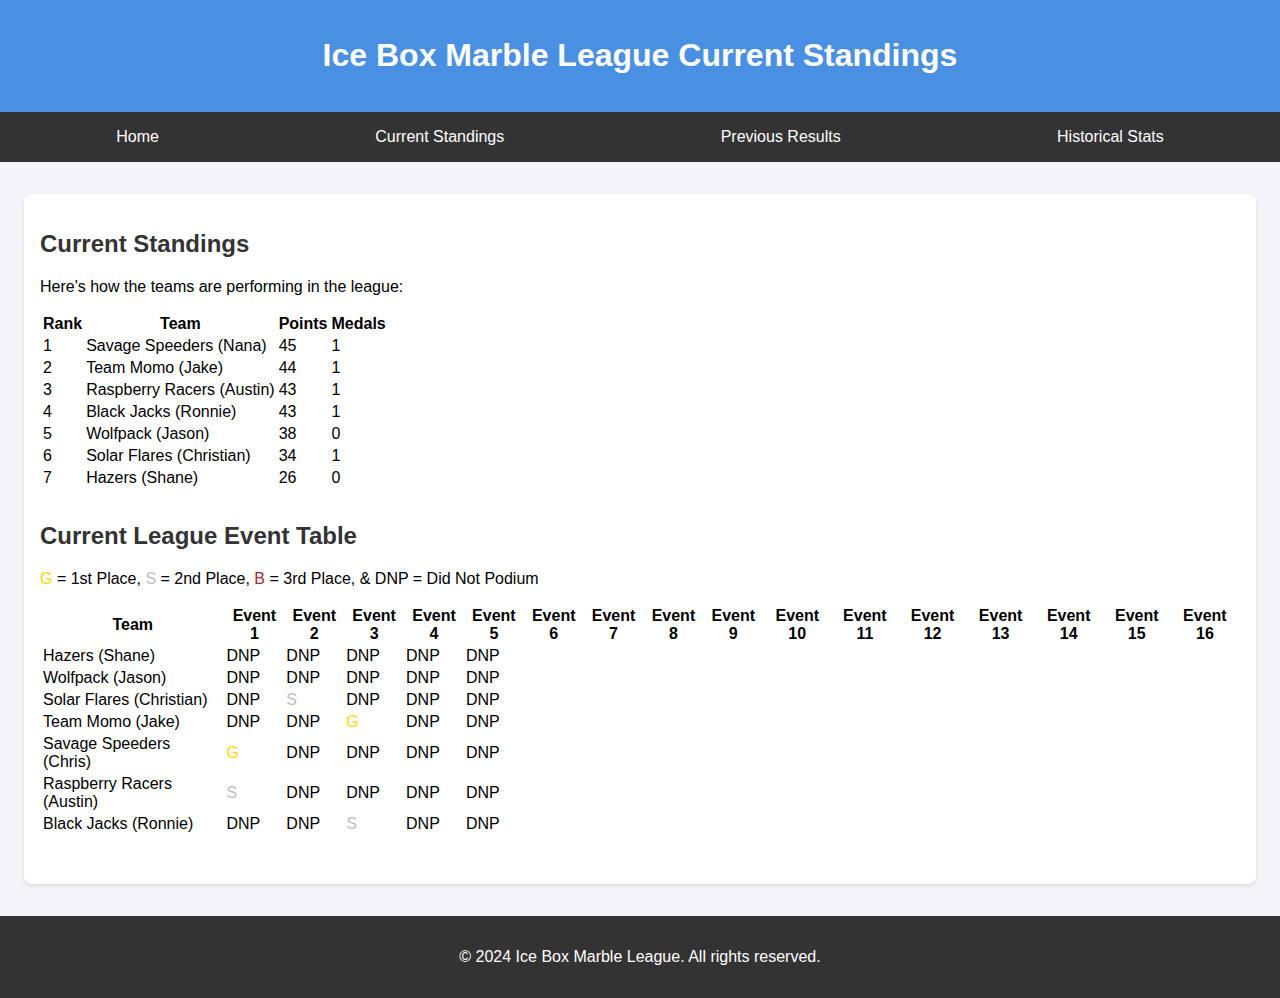
==== current_standings.html @ a3e0a1bb "Update current_standings.html" ====
<!DOCTYPE html>
<html lang="en">
<head>
    <meta charset="UTF-8">
    <meta name="viewport" content="width=device-width, initial-scale=1.0">
    <title>Ice Box Marble League - League Standings</title>
    <link rel="stylesheet" href="styles.css">
    <style>
        .gold-text {
            color: gold;
        }
        .silver-text {
            color: silver;
        }
        .bronze-text {
            color: brown;
        }
    </style>
</head>
<body>
    <header>
        <h1>Ice Box Marble League Current Standings</h1>
    </header>
    <nav>
        <a href="index.html">Home</a>
        <a href="current_standings.html">Current Standings</a>
        <a href="previous_results.html">Previous Results</a>
        <a href="stats.html">Historical Stats</a>
    </nav>
    <div class="content">
        <div class="section">
            <h2>Current Standings</h2>
            <p>Here's how the teams are performing in the league:</p>
            <table id="standingsTable">
                <thead>
                    <tr>
                        <th>Rank</th>
                        <th>Team</th>
                        <th>Points</th>
                        <th>Medals</th>
                    </tr>
                </thead>
                <tbody>
                    <tr>
                        <td>1</td>
                        <td>Hazers (Shane)</td>
                        <td>26</td>
                        <td>0</td>
                    </tr>
                    <tr>
                        <td>2</td>
                        <td>Wolfpack (Jason)</td>
                        <td>38</td>
                        <td>0</td>
                    </tr>
                    <tr>
                        <td>3</td>
                        <td>Solar Flares (Christian)</td>
                        <td>34</td>
                        <td>1</td>
                    </tr>
                    <tr>
                        <td>4</td>
                        <td>Team Momo (Jake)</td>
                        <td>44</td>
                        <td>1</td>
                    </tr>
                    <tr>
                        <td>5</td>
                        <td>Savage Speeders (Nana)</td>
                        <td>45</td>
                        <td>1</td>
                    </tr>
                    <tr>
                        <td>6</td>
                        <td>Raspberry Racers (Austin)</td>
                        <td>43</td>
                        <td>1</td>
                    </tr>
                    <tr>
                        <td>7</td>
                        <td>Black Jacks (Ronnie)</td>
                        <td>43</td>
                        <td>1</td>
                    </tr>
                </tbody>
            </table>
        </div>

        <div class="section">
            <h2>Current League Event Table</h2>
            <p><span class="gold-text">G</span> = 1st Place, <span class="silver-text">S</span> = 2nd Place, <span class="bronze-text">B</span> = 3rd Place, & DNP = Did Not Podium</p>
            <table id="largeTable">
                <thead>
                    <tr>
                        <th>Team</th>
                        <th>Event 1</th>
                        <th>Event 2</th>
                        <th>Event 3</th>
                        <th>Event 4</th>
                        <th>Event 5</th>
                        <th>Event 6</th>
                        <th>Event 7</th>
                        <th>Event 8</th>
                        <th>Event 9</th>
                        <th>Event 10</th>
                        <th>Event 11</th>
                        <th>Event 12</th>
                        <th>Event 13</th>
                        <th>Event 14</th>
                        <th>Event 15</th>
                        <th>Event 16</th>
                    </tr>
                </thead>
                <tbody>
                    <tr>
                        <td>Hazers (Shane)</td><td>DNP</td><td>DNP</td><td>DNP</td><td>DNP</td><td>DNP</td>
                    </tr>
                    <tr>
                        <td>Wolfpack (Jason)</td><td>DNP</td><td>DNP</td><td>DNP</td><td>DNP</td><td>DNP</td>
                    </tr>
                    <tr>
                        <td>Solar Flares (Christian)</td><td>DNP</td><td class="silver-text">S</td><td>DNP</td><td>DNP</td><td>DNP</td>
                    </tr>
                    <tr>
                        <td>Team Momo (Jake)</td><td>DNP</td><td>DNP</td><td class="gold-text">G</td><td>DNP</td><td>DNP</td>
                    </tr>
                    <tr>
                        <td>Savage Speeders (Chris)</td><td class="gold-text">G</td><td>DNP</td><td>DNP</td><td>DNP</td><td>DNP</td>
                    </tr>
                    <tr>
                        <td>Raspberry Racers (Austin)</td><td class="silver-text">S</td><td>DNP</td><td>DNP</td><td>DNP</td><td>DNP</td>
                    </tr>
                    <tr>
                        <td>Black Jacks (Ronnie)</td><td>DNP</td><td>DNP</td><td class="silver-text">S</td><td>DNP</td><td>DNP</td>
                    </tr>
                </tbody>
            </table>
        </div>
    </div>
    <footer>
        <p>&copy; 2024 Ice Box Marble League. All rights reserved.</p>
    </footer>

    <script>
        window.onload = function() {
            sortStandingsByPoints();
            applyMedalText();
        };

        function sortStandingsByPoints() {
            const table = document.getElementById("standingsTable");
            const tbody = table.querySelector("tbody");
            const rows = Array.from(tbody.querySelectorAll("tr"));

            rows.sort((a, b) => {
                const pointsA = parseInt(a.cells[2].textContent.trim(), 10);
                const pointsB = parseInt(b.cells[2].textContent.trim(), 10);
                return pointsB - pointsA;
            });

            rows.forEach((row, index) => {
                row.cells[0].textContent = index + 1;
                tbody.appendChild(row);
            });
        }

        function applyMedalText() {
            const table = document.getElementById("largeTable");
            const cells = table.querySelectorAll('td');

            cells.forEach(cell => {
                if (cell.textContent.trim() === "G") {
                    cell.classList.add('gold-text');
                } else if (cell.textContent.trim() === "S") {
                    cell.classList.add('silver-text');
                } else if (cell.textContent.trim() === "B") {
                    cell.classList.add('bronze-text');
                }
            });
        }
    </script>
</body>
</html>
---- styles.css ----
body {
    font-family: Arial, sans-serif;
    margin: 0;
    padding: 0;
    background-color: #f4f4f9;
}
header {
    background-color: #4a90e2;
    color: white;
    padding: 1rem;
    text-align: center;
}
nav {
    display: flex;
    justify-content: space-around;
    background: #333;
    color: white;
    padding: 0.5rem;
}
nav a {
    color: white;
    text-decoration: none;
    padding: 0.5rem 1rem;
}
nav a:hover {
    background: #555;
}
.content {
    max-width: 1200px;
    margin: 2rem auto;
    padding: 1rem;
    background: white;
    border-radius: 8px;
    box-shadow: 0 2px 4px rgba(0, 0, 0, 0.1);
}
.section {
    margin-bottom: 2rem;
}
h2 {
    color: #333;
}
footer {
    background: #333;
    color: white;
    text-align: center;
    padding: 1rem 0;
}
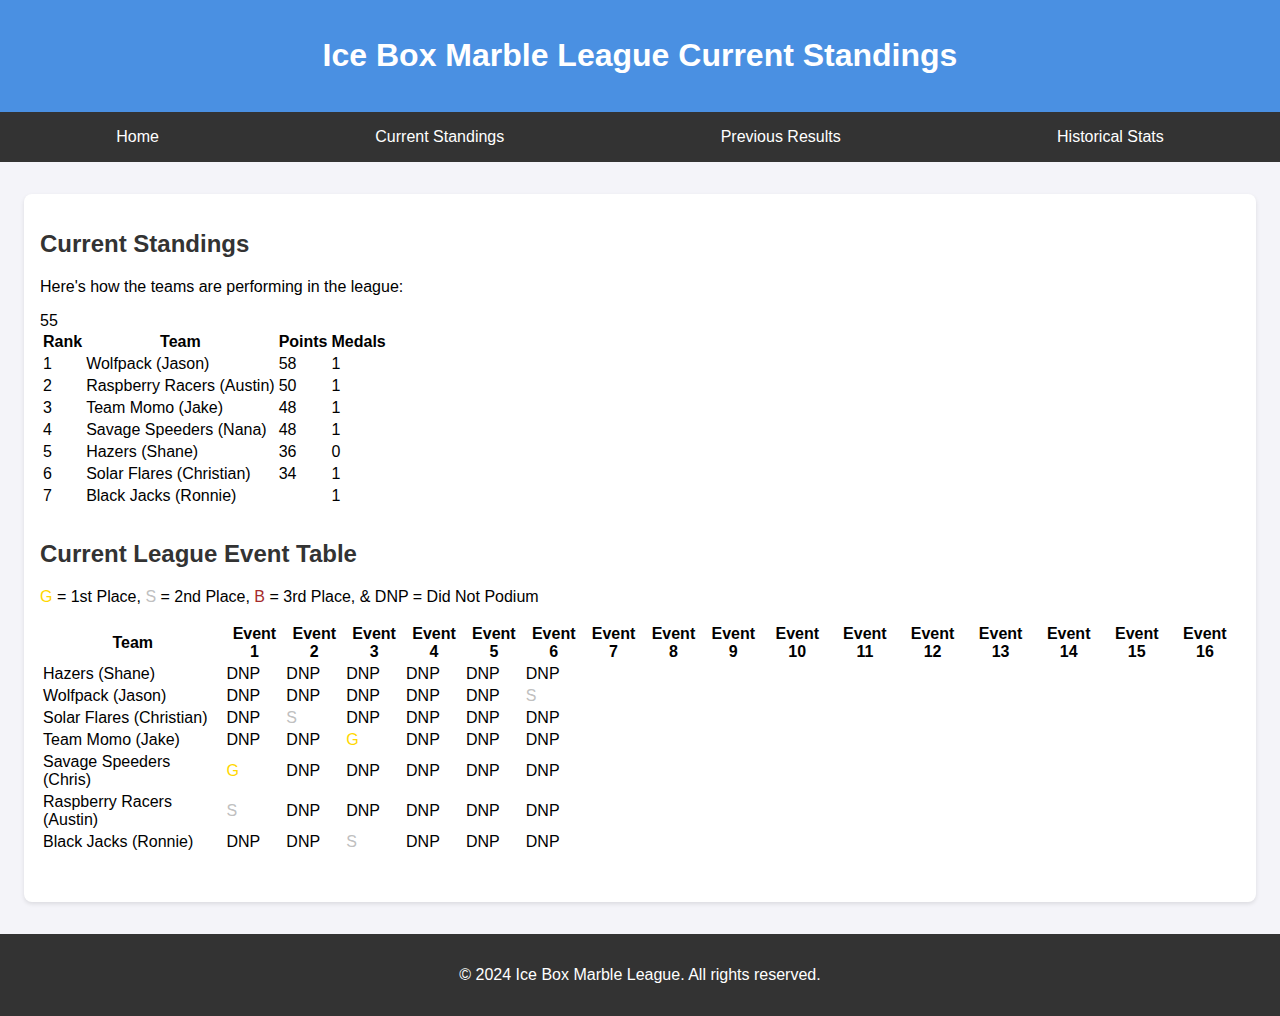
==== commit eb5e8b8c: "Update current_standings.html" ====
--- a/current_standings.html
+++ b/current_standings.html
@@ -44,14 +44,14 @@
                     <tr>
                         <td>1</td>
                         <td>Hazers (Shane)</td>
-                        <td>26</td>
+                        <td>36</td>
                         <td>0</td>
                     </tr>
                     <tr>
                         <td>2</td>
                         <td>Wolfpack (Jason)</td>
-                        <td>38</td>
-                        <td>0</td>
+                        <td>58</td>
+                        <td>1</td>
                     </tr>
                     <tr>
                         <td>3</td>
@@ -62,25 +62,25 @@
                     <tr>
                         <td>4</td>
                         <td>Team Momo (Jake)</td>
-                        <td>44</td>
+                        <td>48</td>
                         <td>1</td>
                     </tr>
                     <tr>
                         <td>5</td>
                         <td>Savage Speeders (Nana)</td>
-                        <td>45</td>
+                        <td>48</td>
                         <td>1</td>
                     </tr>
                     <tr>
                         <td>6</td>
                         <td>Raspberry Racers (Austin)</td>
-                        <td>43</td>
+                        <td>50</td>
                         <td>1</td>
                     </tr>
                     <tr>
                         <td>7</td>
                         <td>Black Jacks (Ronnie)</td>
-                        <td>43</td>
+                        <td></td>55</td>
                         <td>1</td>
                     </tr>
                 </tbody>
@@ -114,25 +114,25 @@
                 </thead>
                 <tbody>
                     <tr>
-                        <td>Hazers (Shane)</td><td>DNP</td><td>DNP</td><td>DNP</td><td>DNP</td><td>DNP</td>
+                        <td>Hazers (Shane)</td><td>DNP</td><td>DNP</td><td>DNP</td><td>DNP</td><td>DNP</td><td>DNP</td>
                     </tr>
                     <tr>
-                        <td>Wolfpack (Jason)</td><td>DNP</td><td>DNP</td><td>DNP</td><td>DNP</td><td>DNP</td>
+                        <td>Wolfpack (Jason)</td><td>DNP</td><td>DNP</td><td>DNP</td><td>DNP</td><td>DNP</td><td class="silver-text">S</td>
                     </tr>
                     <tr>
-                        <td>Solar Flares (Christian)</td><td>DNP</td><td class="silver-text">S</td><td>DNP</td><td>DNP</td><td>DNP</td>
+                        <td>Solar Flares (Christian)</td><td>DNP</td><td class="silver-text">S</td><td>DNP</td><td>DNP</td><td>DNP</td><td>DNP</td>
                     </tr>
                     <tr>
-                        <td>Team Momo (Jake)</td><td>DNP</td><td>DNP</td><td class="gold-text">G</td><td>DNP</td><td>DNP</td>
+                        <td>Team Momo (Jake)</td><td>DNP</td><td>DNP</td><td class="gold-text">G</td><td>DNP</td><td>DNP</td><td>DNP</td>
                     </tr>
                     <tr>
-                        <td>Savage Speeders (Chris)</td><td class="gold-text">G</td><td>DNP</td><td>DNP</td><td>DNP</td><td>DNP</td>
+                        <td>Savage Speeders (Chris)</td><td class="gold-text">G</td><td>DNP</td><td>DNP</td><td>DNP</td><td>DNP</td><td>DNP</td>
                     </tr>
                     <tr>
-                        <td>Raspberry Racers (Austin)</td><td class="silver-text">S</td><td>DNP</td><td>DNP</td><td>DNP</td><td>DNP</td>
+                        <td>Raspberry Racers (Austin)</td><td class="silver-text">S</td><td>DNP</td><td>DNP</td><td>DNP</td><td>DNP</td><td>DNP</td>
                     </tr>
                     <tr>
-                        <td>Black Jacks (Ronnie)</td><td>DNP</td><td>DNP</td><td class="silver-text">S</td><td>DNP</td><td>DNP</td>
+                        <td>Black Jacks (Ronnie)</td><td>DNP</td><td>DNP</td><td class="silver-text">S</td><td>DNP</td><td>DNP</td><td>DNP</td>
                     </tr>
                 </tbody>
             </table>
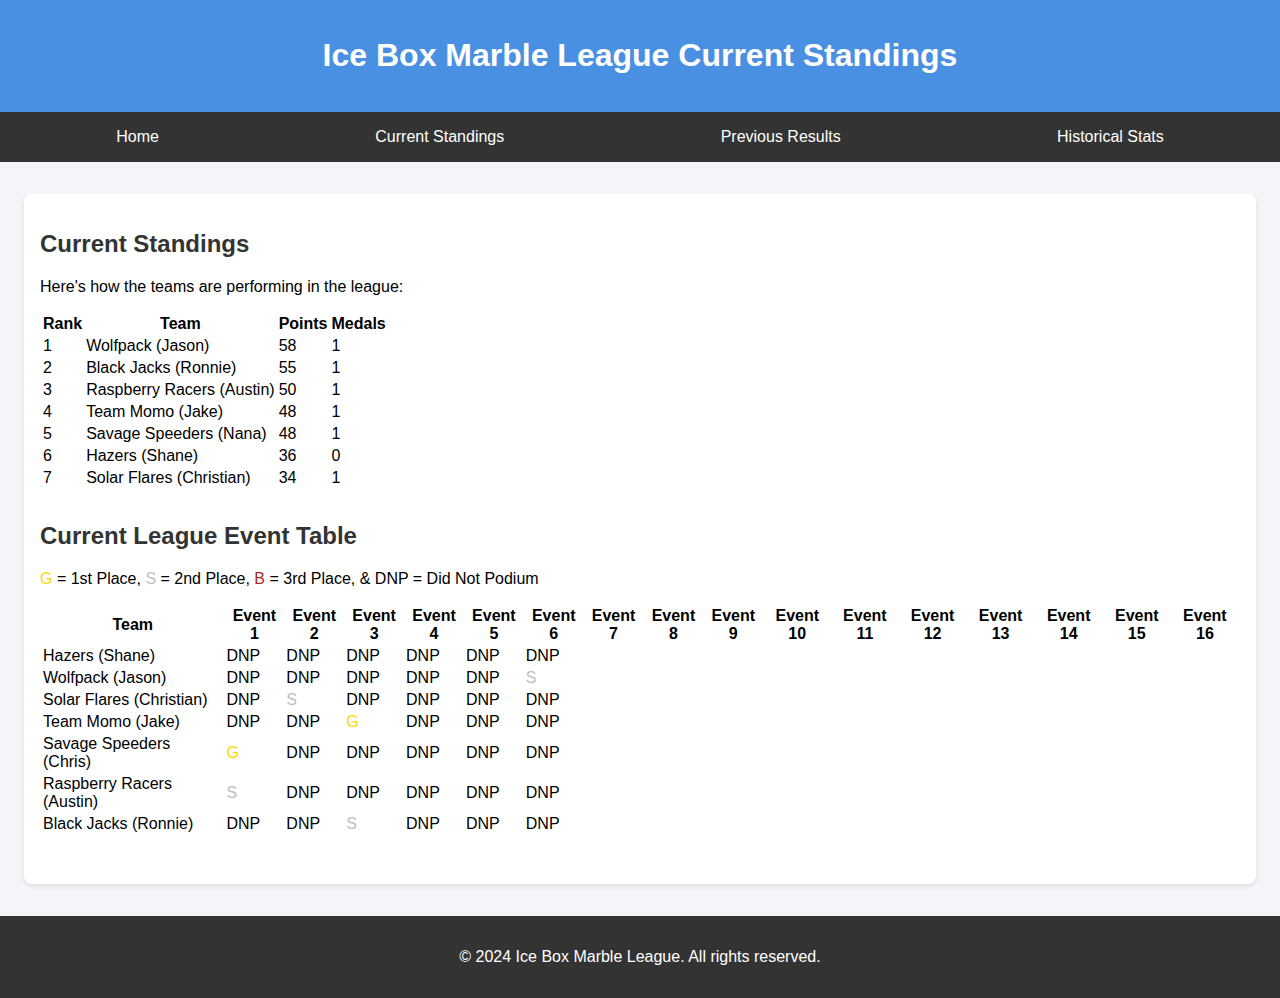
==== commit a04a015d: "Update current_standings.html" ====
--- a/current_standings.html
+++ b/current_standings.html
@@ -80,7 +80,7 @@
                     <tr>
                         <td>7</td>
                         <td>Black Jacks (Ronnie)</td>
-                        <td></td>55</td>
+                        <td>55</td>
                         <td>1</td>
                     </tr>
                 </tbody>
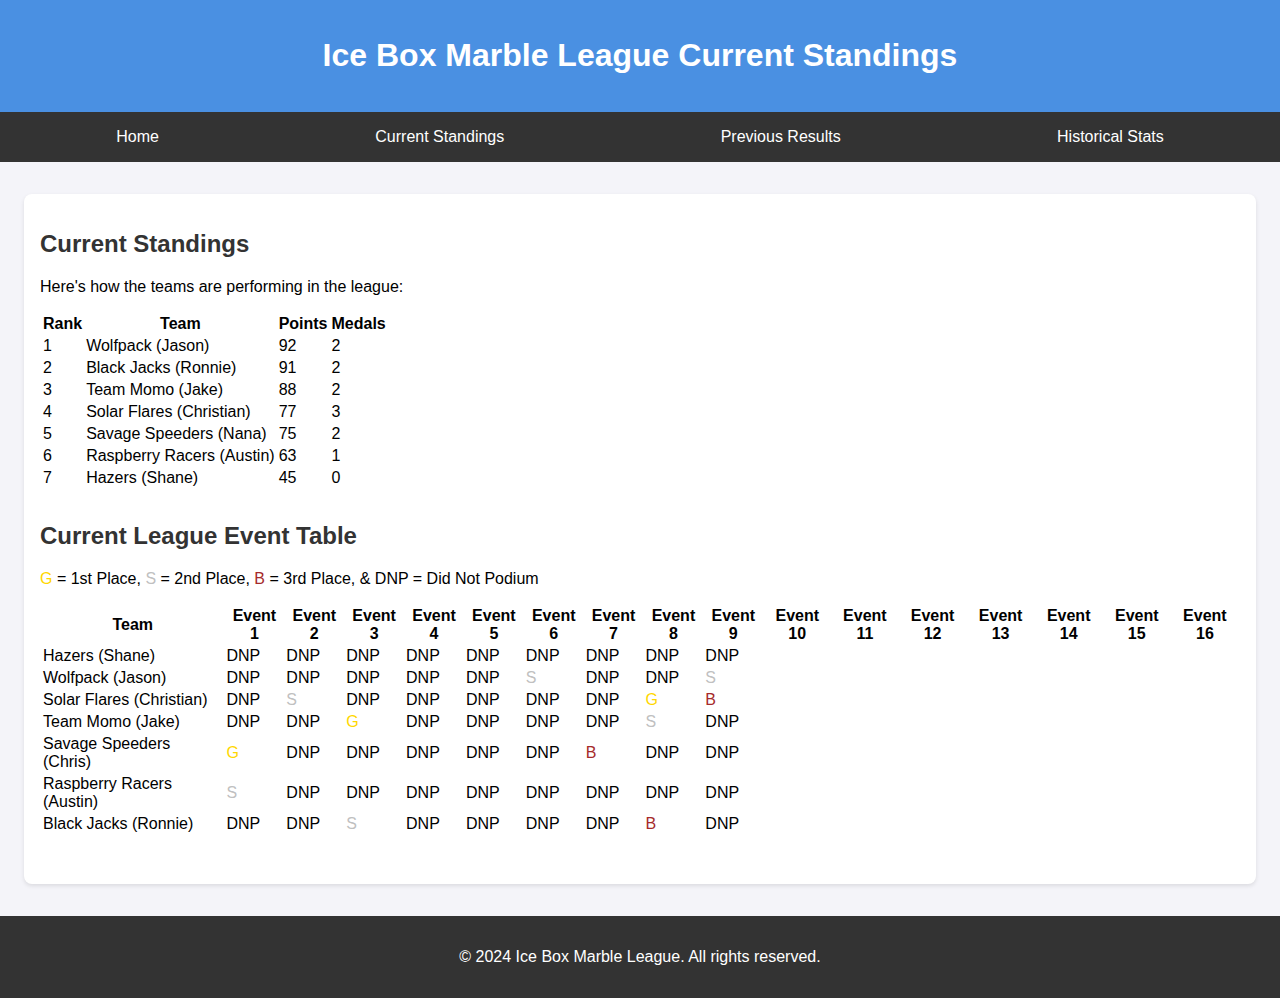
==== commit 3a2488f3: "Update current_standings.html" ====
--- a/current_standings.html
+++ b/current_standings.html
@@ -44,44 +44,44 @@
                     <tr>
                         <td>1</td>
                         <td>Hazers (Shane)</td>
-                        <td>36</td>
+                        <td>45</td>
                         <td>0</td>
                     </tr>
                     <tr>
                         <td>2</td>
                         <td>Wolfpack (Jason)</td>
-                        <td>58</td>
-                        <td>1</td>
+                        <td>92</td>
+                        <td>2</td>
                     </tr>
                     <tr>
                         <td>3</td>
                         <td>Solar Flares (Christian)</td>
-                        <td>34</td>
-                        <td>1</td>
+                        <td>77</td>
+                        <td>3</td>
                     </tr>
                     <tr>
                         <td>4</td>
                         <td>Team Momo (Jake)</td>
-                        <td>48</td>
-                        <td>1</td>
+                        <td>88</td>
+                        <td>2</td>
                     </tr>
                     <tr>
                         <td>5</td>
                         <td>Savage Speeders (Nana)</td>
-                        <td>48</td>
-                        <td>1</td>
+                        <td>75</td>
+                        <td>2</td>
                     </tr>
                     <tr>
                         <td>6</td>
                         <td>Raspberry Racers (Austin)</td>
-                        <td>50</td>
+                        <td>63</td>
                         <td>1</td>
                     </tr>
                     <tr>
                         <td>7</td>
                         <td>Black Jacks (Ronnie)</td>
-                        <td>55</td>
-                        <td>1</td>
+                        <td>91</td>
+                        <td>2</td>
                     </tr>
                 </tbody>
             </table>
@@ -114,25 +114,25 @@
                 </thead>
                 <tbody>
                     <tr>
-                        <td>Hazers (Shane)</td><td>DNP</td><td>DNP</td><td>DNP</td><td>DNP</td><td>DNP</td><td>DNP</td>
+                        <td>Hazers (Shane)</td><td>DNP</td><td>DNP</td><td>DNP</td><td>DNP</td><td>DNP</td><td>DNP</td><td>DNP</td><td>DNP</td><td>DNP</td>
                     </tr>
                     <tr>
-                        <td>Wolfpack (Jason)</td><td>DNP</td><td>DNP</td><td>DNP</td><td>DNP</td><td>DNP</td><td class="silver-text">S</td>
+                        <td>Wolfpack (Jason)</td><td>DNP</td><td>DNP</td><td>DNP</td><td>DNP</td><td>DNP</td><td class="silver-text">S</td><td>DNP</td><td>DNP</td><td class="silver-text">S</td>
                     </tr>
                     <tr>
-                        <td>Solar Flares (Christian)</td><td>DNP</td><td class="silver-text">S</td><td>DNP</td><td>DNP</td><td>DNP</td><td>DNP</td>
+                        <td>Solar Flares (Christian)</td><td>DNP</td><td class="silver-text">S</td><td>DNP</td><td>DNP</td><td>DNP</td><td>DNP</td><td>DNP</td><td class="gold-text">G</td><td class="bronze-text">B</td>
                     </tr>
                     <tr>
-                        <td>Team Momo (Jake)</td><td>DNP</td><td>DNP</td><td class="gold-text">G</td><td>DNP</td><td>DNP</td><td>DNP</td>
+                        <td>Team Momo (Jake)</td><td>DNP</td><td>DNP</td><td class="gold-text">G</td><td>DNP</td><td>DNP</td><td>DNP</td><td>DNP</td><td class="silver-text">S</td><td>DNP</td>
                     </tr>
                     <tr>
-                        <td>Savage Speeders (Chris)</td><td class="gold-text">G</td><td>DNP</td><td>DNP</td><td>DNP</td><td>DNP</td><td>DNP</td>
+                        <td>Savage Speeders (Chris)</td><td class="gold-text">G</td><td>DNP</td><td>DNP</td><td>DNP</td><td>DNP</td><td>DNP</td><td class="bronze-text">B</td><td>DNP</td><td>DNP</td>
                     </tr>
                     <tr>
-                        <td>Raspberry Racers (Austin)</td><td class="silver-text">S</td><td>DNP</td><td>DNP</td><td>DNP</td><td>DNP</td><td>DNP</td>
+                        <td>Raspberry Racers (Austin)</td><td class="silver-text">S</td><td>DNP</td><td>DNP</td><td>DNP</td><td>DNP</td><td>DNP</td><td>DNP</td><td>DNP</td><td>DNP</td>
                     </tr>
                     <tr>
-                        <td>Black Jacks (Ronnie)</td><td>DNP</td><td>DNP</td><td class="silver-text">S</td><td>DNP</td><td>DNP</td><td>DNP</td>
+                        <td>Black Jacks (Ronnie)</td><td>DNP</td><td>DNP</td><td class="silver-text">S</td><td>DNP</td><td>DNP</td><td>DNP</td><td>DNP</td><td class="bronze-text">B</td><td>DNP</td>
                     </tr>
                 </tbody>
             </table>
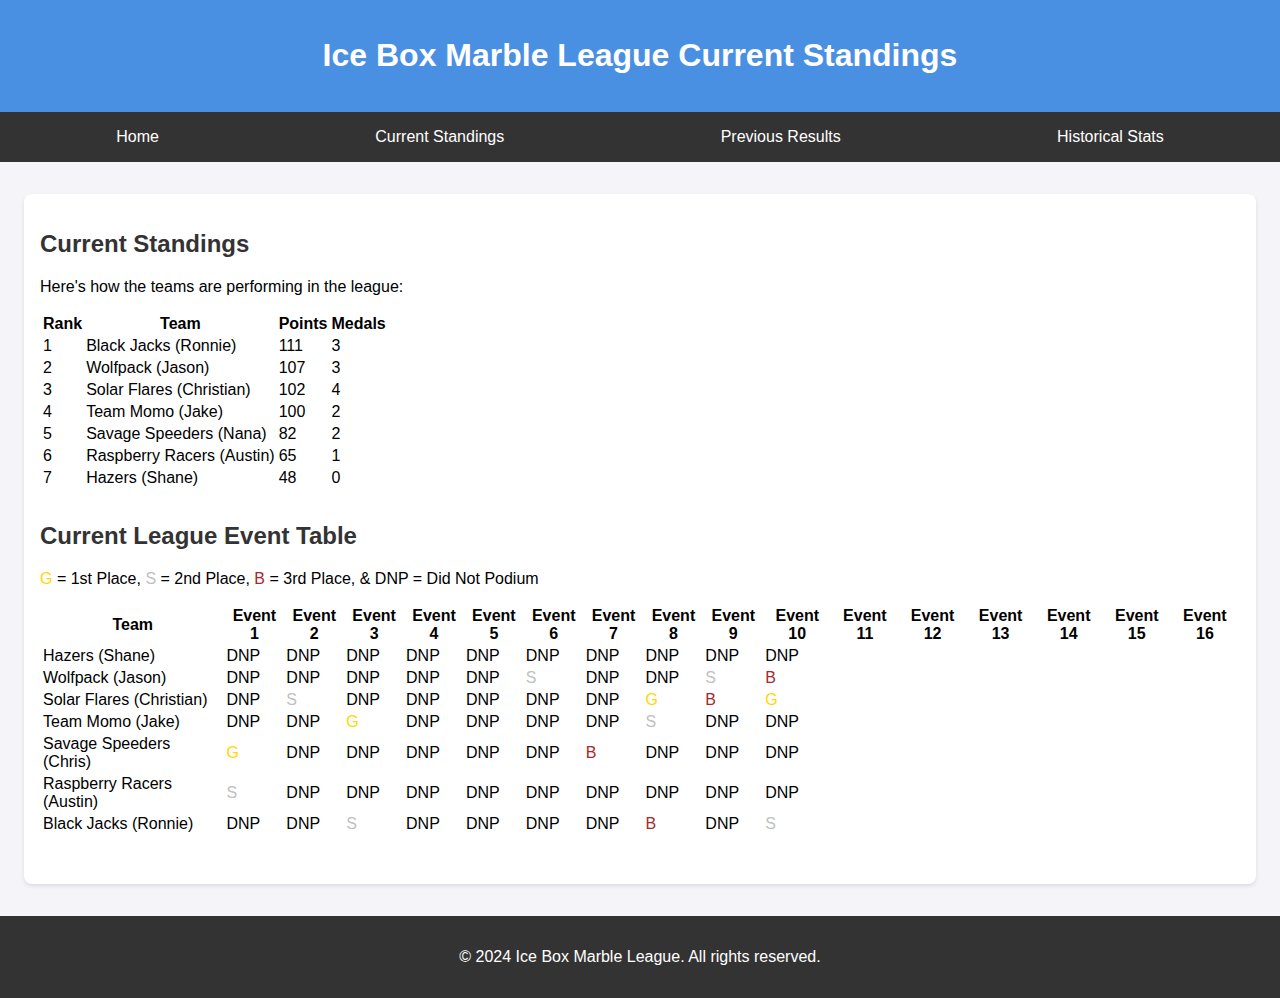
==== commit a281653e: "Update current_standings.html" ====
--- a/current_standings.html
+++ b/current_standings.html
@@ -44,44 +44,44 @@
                     <tr>
                         <td>1</td>
                         <td>Hazers (Shane)</td>
-                        <td>45</td>
+                        <td>48</td>
                         <td>0</td>
                     </tr>
                     <tr>
                         <td>2</td>
                         <td>Wolfpack (Jason)</td>
-                        <td>92</td>
-                        <td>2</td>
+                        <td>107</td>
+                        <td>3</td>
                     </tr>
                     <tr>
                         <td>3</td>
                         <td>Solar Flares (Christian)</td>
-                        <td>77</td>
-                        <td>3</td>
+                        <td>102</td>
+                        <td>4</td>
                     </tr>
                     <tr>
                         <td>4</td>
                         <td>Team Momo (Jake)</td>
-                        <td>88</td>
+                        <td>100</td>
                         <td>2</td>
                     </tr>
                     <tr>
                         <td>5</td>
                         <td>Savage Speeders (Nana)</td>
-                        <td>75</td>
+                        <td>82</td>
                         <td>2</td>
                     </tr>
                     <tr>
                         <td>6</td>
                         <td>Raspberry Racers (Austin)</td>
-                        <td>63</td>
+                        <td>65</td>
                         <td>1</td>
                     </tr>
                     <tr>
                         <td>7</td>
                         <td>Black Jacks (Ronnie)</td>
-                        <td>91</td>
-                        <td>2</td>
+                        <td>111</td>
+                        <td>3</td>
                     </tr>
                 </tbody>
             </table>
@@ -114,25 +114,25 @@
                 </thead>
                 <tbody>
                     <tr>
-                        <td>Hazers (Shane)</td><td>DNP</td><td>DNP</td><td>DNP</td><td>DNP</td><td>DNP</td><td>DNP</td><td>DNP</td><td>DNP</td><td>DNP</td>
+                        <td>Hazers (Shane)</td><td>DNP</td><td>DNP</td><td>DNP</td><td>DNP</td><td>DNP</td><td>DNP</td><td>DNP</td><td>DNP</td><td>DNP</td><td>DNP</td>
                     </tr>
                     <tr>
-                        <td>Wolfpack (Jason)</td><td>DNP</td><td>DNP</td><td>DNP</td><td>DNP</td><td>DNP</td><td class="silver-text">S</td><td>DNP</td><td>DNP</td><td class="silver-text">S</td>
+                        <td>Wolfpack (Jason)</td><td>DNP</td><td>DNP</td><td>DNP</td><td>DNP</td><td>DNP</td><td class="silver-text">S</td><td>DNP</td><td>DNP</td><td class="silver-text">S</td><td class="bronze-text">B</td>
                     </tr>
                     <tr>
-                        <td>Solar Flares (Christian)</td><td>DNP</td><td class="silver-text">S</td><td>DNP</td><td>DNP</td><td>DNP</td><td>DNP</td><td>DNP</td><td class="gold-text">G</td><td class="bronze-text">B</td>
+                        <td>Solar Flares (Christian)</td><td>DNP</td><td class="silver-text">S</td><td>DNP</td><td>DNP</td><td>DNP</td><td>DNP</td><td>DNP</td><td class="gold-text">G</td><td class="bronze-text">B</td><td class="gold-text">G</td>
                     </tr>
                     <tr>
-                        <td>Team Momo (Jake)</td><td>DNP</td><td>DNP</td><td class="gold-text">G</td><td>DNP</td><td>DNP</td><td>DNP</td><td>DNP</td><td class="silver-text">S</td><td>DNP</td>
+                        <td>Team Momo (Jake)</td><td>DNP</td><td>DNP</td><td class="gold-text">G</td><td>DNP</td><td>DNP</td><td>DNP</td><td>DNP</td><td class="silver-text">S</td><td>DNP</td><td>DNP</td>
                     </tr>
                     <tr>
-                        <td>Savage Speeders (Chris)</td><td class="gold-text">G</td><td>DNP</td><td>DNP</td><td>DNP</td><td>DNP</td><td>DNP</td><td class="bronze-text">B</td><td>DNP</td><td>DNP</td>
+                        <td>Savage Speeders (Chris)</td><td class="gold-text">G</td><td>DNP</td><td>DNP</td><td>DNP</td><td>DNP</td><td>DNP</td><td class="bronze-text">B</td><td>DNP</td><td>DNP</td><td>DNP</td>
                     </tr>
                     <tr>
-                        <td>Raspberry Racers (Austin)</td><td class="silver-text">S</td><td>DNP</td><td>DNP</td><td>DNP</td><td>DNP</td><td>DNP</td><td>DNP</td><td>DNP</td><td>DNP</td>
+                        <td>Raspberry Racers (Austin)</td><td class="silver-text">S</td><td>DNP</td><td>DNP</td><td>DNP</td><td>DNP</td><td>DNP</td><td>DNP</td><td>DNP</td><td>DNP</td><td>DNP</td>
                     </tr>
                     <tr>
-                        <td>Black Jacks (Ronnie)</td><td>DNP</td><td>DNP</td><td class="silver-text">S</td><td>DNP</td><td>DNP</td><td>DNP</td><td>DNP</td><td class="bronze-text">B</td><td>DNP</td>
+                        <td>Black Jacks (Ronnie)</td><td>DNP</td><td>DNP</td><td class="silver-text">S</td><td>DNP</td><td>DNP</td><td>DNP</td><td>DNP</td><td class="bronze-text">B</td><td>DNP</td><td class="silver-text">S</td>
                     </tr>
                 </tbody>
             </table>
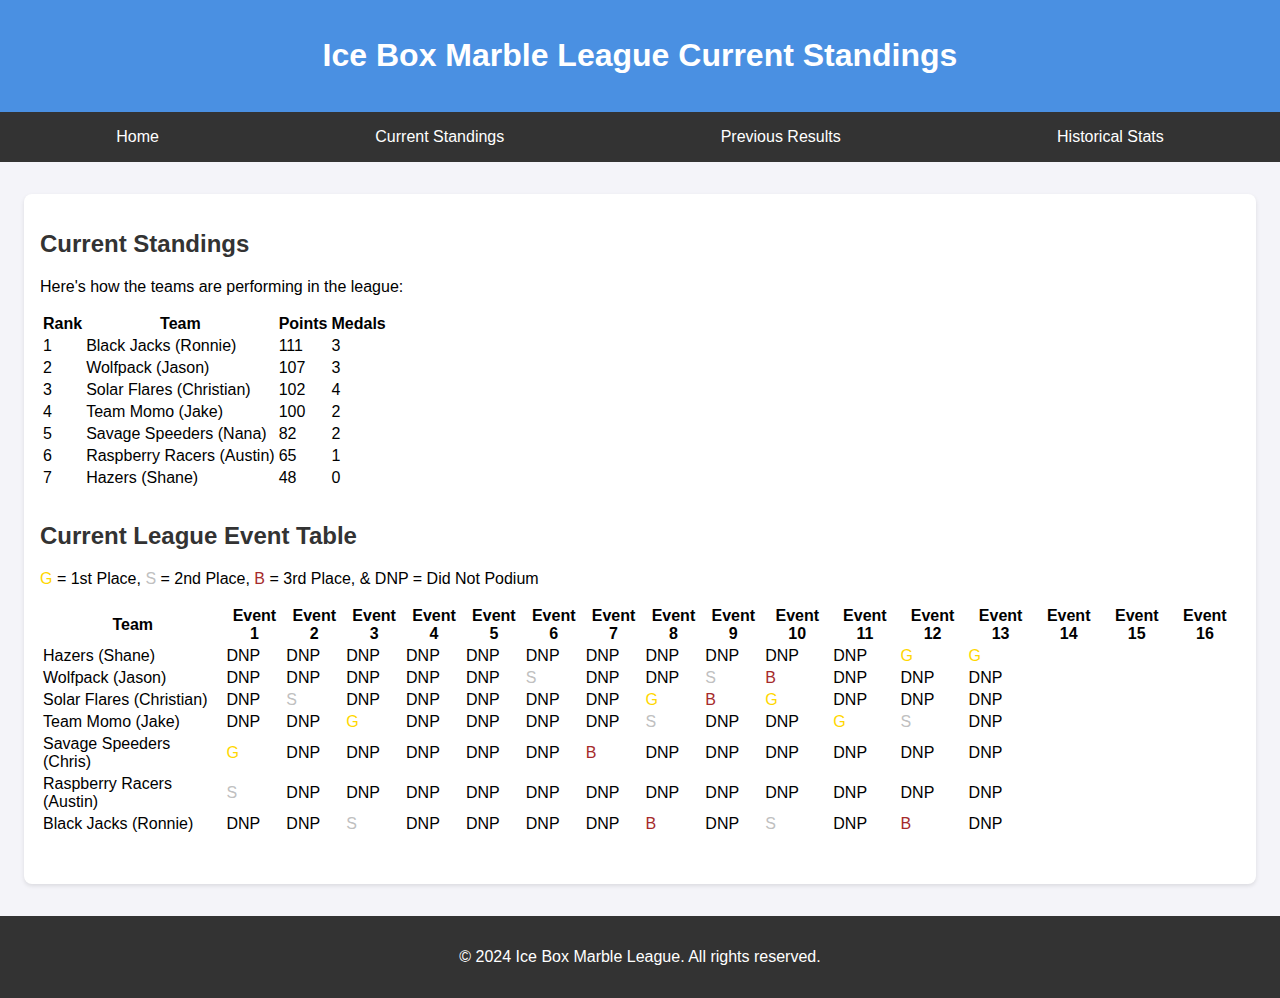
==== commit 8d4f3b17: "Update current_standings.html" ====
--- a/current_standings.html
+++ b/current_standings.html
@@ -114,25 +114,25 @@
                 </thead>
                 <tbody>
                     <tr>
-                        <td>Hazers (Shane)</td><td>DNP</td><td>DNP</td><td>DNP</td><td>DNP</td><td>DNP</td><td>DNP</td><td>DNP</td><td>DNP</td><td>DNP</td><td>DNP</td>
+                        <td>Hazers (Shane)</td><td>DNP</td><td>DNP</td><td>DNP</td><td>DNP</td><td>DNP</td><td>DNP</td><td>DNP</td><td>DNP</td><td>DNP</td><td>DNP</td><td>DNP</td><td class="gold-text">G</td><td class="gold-text">G</td>
                     </tr>
                     <tr>
-                        <td>Wolfpack (Jason)</td><td>DNP</td><td>DNP</td><td>DNP</td><td>DNP</td><td>DNP</td><td class="silver-text">S</td><td>DNP</td><td>DNP</td><td class="silver-text">S</td><td class="bronze-text">B</td>
+                        <td>Wolfpack (Jason)</td><td>DNP</td><td>DNP</td><td>DNP</td><td>DNP</td><td>DNP</td><td class="silver-text">S</td><td>DNP</td><td>DNP</td><td class="silver-text">S</td><td class="bronze-text">B</td><td>DNP</td><td>DNP</td><td>DNP</td>
                     </tr>
                     <tr>
-                        <td>Solar Flares (Christian)</td><td>DNP</td><td class="silver-text">S</td><td>DNP</td><td>DNP</td><td>DNP</td><td>DNP</td><td>DNP</td><td class="gold-text">G</td><td class="bronze-text">B</td><td class="gold-text">G</td>
+                        <td>Solar Flares (Christian)</td><td>DNP</td><td class="silver-text">S</td><td>DNP</td><td>DNP</td><td>DNP</td><td>DNP</td><td>DNP</td><td class="gold-text">G</td><td class="bronze-text">B</td><td class="gold-text">G</td><td>DNP</td><td>DNP</td><td>DNP</td>
                     </tr>
                     <tr>
-                        <td>Team Momo (Jake)</td><td>DNP</td><td>DNP</td><td class="gold-text">G</td><td>DNP</td><td>DNP</td><td>DNP</td><td>DNP</td><td class="silver-text">S</td><td>DNP</td><td>DNP</td>
+                        <td>Team Momo (Jake)</td><td>DNP</td><td>DNP</td><td class="gold-text">G</td><td>DNP</td><td>DNP</td><td>DNP</td><td>DNP</td><td class="silver-text">S</td><td>DNP</td><td>DNP</td><td class="gold-text">G</td><td class="silver-text">S</td><td>DNP</td>
                     </tr>
                     <tr>
-                        <td>Savage Speeders (Chris)</td><td class="gold-text">G</td><td>DNP</td><td>DNP</td><td>DNP</td><td>DNP</td><td>DNP</td><td class="bronze-text">B</td><td>DNP</td><td>DNP</td><td>DNP</td>
+                        <td>Savage Speeders (Chris)</td><td class="gold-text">G</td><td>DNP</td><td>DNP</td><td>DNP</td><td>DNP</td><td>DNP</td><td class="bronze-text">B</td><td>DNP</td><td>DNP</td><td>DNP</td><td>DNP</td><td>DNP</td><td>DNP</td>
                     </tr>
                     <tr>
-                        <td>Raspberry Racers (Austin)</td><td class="silver-text">S</td><td>DNP</td><td>DNP</td><td>DNP</td><td>DNP</td><td>DNP</td><td>DNP</td><td>DNP</td><td>DNP</td><td>DNP</td>
+                        <td>Raspberry Racers (Austin)</td><td class="silver-text">S</td><td>DNP</td><td>DNP</td><td>DNP</td><td>DNP</td><td>DNP</td><td>DNP</td><td>DNP</td><td>DNP</td><td>DNP</td><td>DNP</td><td>DNP</td><td>DNP</td>
                     </tr>
                     <tr>
-                        <td>Black Jacks (Ronnie)</td><td>DNP</td><td>DNP</td><td class="silver-text">S</td><td>DNP</td><td>DNP</td><td>DNP</td><td>DNP</td><td class="bronze-text">B</td><td>DNP</td><td class="silver-text">S</td>
+                        <td>Black Jacks (Ronnie)</td><td>DNP</td><td>DNP</td><td class="silver-text">S</td><td>DNP</td><td>DNP</td><td>DNP</td><td>DNP</td><td class="bronze-text">B</td><td>DNP</td><td class="silver-text">S</td><td>DNP</td><td class="bronze-text">B</td><td>DNP</td>
                     </tr>
                 </tbody>
             </table>
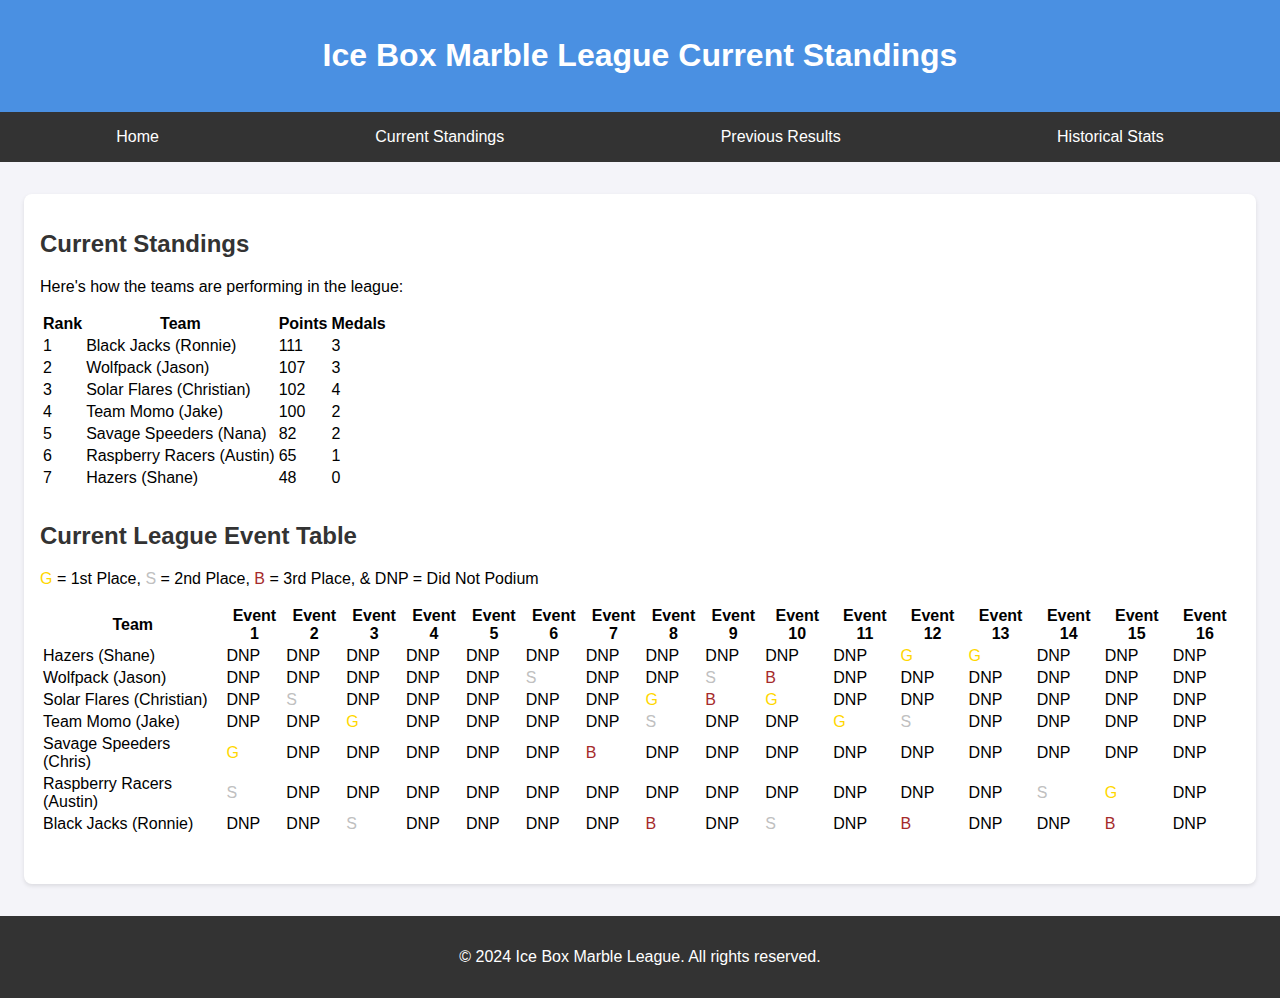
==== commit eefb7289: "Update current_standings.html" ====
--- a/current_standings.html
+++ b/current_standings.html
@@ -114,25 +114,25 @@
                 </thead>
                 <tbody>
                     <tr>
-                        <td>Hazers (Shane)</td><td>DNP</td><td>DNP</td><td>DNP</td><td>DNP</td><td>DNP</td><td>DNP</td><td>DNP</td><td>DNP</td><td>DNP</td><td>DNP</td><td>DNP</td><td class="gold-text">G</td><td class="gold-text">G</td>
+                        <td>Hazers (Shane)</td><td>DNP</td><td>DNP</td><td>DNP</td><td>DNP</td><td>DNP</td><td>DNP</td><td>DNP</td><td>DNP</td><td>DNP</td><td>DNP</td><td>DNP</td><td class="gold-text">G</td><td class="gold-text">G</td><td>DNP</td><td>DNP</td><td>DNP</td>
                     </tr>
                     <tr>
-                        <td>Wolfpack (Jason)</td><td>DNP</td><td>DNP</td><td>DNP</td><td>DNP</td><td>DNP</td><td class="silver-text">S</td><td>DNP</td><td>DNP</td><td class="silver-text">S</td><td class="bronze-text">B</td><td>DNP</td><td>DNP</td><td>DNP</td>
+                        <td>Wolfpack (Jason)</td><td>DNP</td><td>DNP</td><td>DNP</td><td>DNP</td><td>DNP</td><td class="silver-text">S</td><td>DNP</td><td>DNP</td><td class="silver-text">S</td><td class="bronze-text">B</td><td>DNP</td><td>DNP</td><td>DNP</td><td>DNP</td><td>DNP</td><td>DNP</td>
                     </tr>
                     <tr>
-                        <td>Solar Flares (Christian)</td><td>DNP</td><td class="silver-text">S</td><td>DNP</td><td>DNP</td><td>DNP</td><td>DNP</td><td>DNP</td><td class="gold-text">G</td><td class="bronze-text">B</td><td class="gold-text">G</td><td>DNP</td><td>DNP</td><td>DNP</td>
+                        <td>Solar Flares (Christian)</td><td>DNP</td><td class="silver-text">S</td><td>DNP</td><td>DNP</td><td>DNP</td><td>DNP</td><td>DNP</td><td class="gold-text">G</td><td class="bronze-text">B</td><td class="gold-text">G</td><td>DNP</td><td>DNP</td><td>DNP</td><td>DNP</td><td>DNP</td><td>DNP</td>
                     </tr>
                     <tr>
-                        <td>Team Momo (Jake)</td><td>DNP</td><td>DNP</td><td class="gold-text">G</td><td>DNP</td><td>DNP</td><td>DNP</td><td>DNP</td><td class="silver-text">S</td><td>DNP</td><td>DNP</td><td class="gold-text">G</td><td class="silver-text">S</td><td>DNP</td>
+                        <td>Team Momo (Jake)</td><td>DNP</td><td>DNP</td><td class="gold-text">G</td><td>DNP</td><td>DNP</td><td>DNP</td><td>DNP</td><td class="silver-text">S</td><td>DNP</td><td>DNP</td><td class="gold-text">G</td><td class="silver-text">S</td><td>DNP</td><td>DNP</td><td>DNP</td><td>DNP</td>
                     </tr>
                     <tr>
-                        <td>Savage Speeders (Chris)</td><td class="gold-text">G</td><td>DNP</td><td>DNP</td><td>DNP</td><td>DNP</td><td>DNP</td><td class="bronze-text">B</td><td>DNP</td><td>DNP</td><td>DNP</td><td>DNP</td><td>DNP</td><td>DNP</td>
+                        <td>Savage Speeders (Chris)</td><td class="gold-text">G</td><td>DNP</td><td>DNP</td><td>DNP</td><td>DNP</td><td>DNP</td><td class="bronze-text">B</td><td>DNP</td><td>DNP</td><td>DNP</td><td>DNP</td><td>DNP</td><td>DNP</td><td>DNP</td><td>DNP</td><td>DNP</td>
                     </tr>
                     <tr>
-                        <td>Raspberry Racers (Austin)</td><td class="silver-text">S</td><td>DNP</td><td>DNP</td><td>DNP</td><td>DNP</td><td>DNP</td><td>DNP</td><td>DNP</td><td>DNP</td><td>DNP</td><td>DNP</td><td>DNP</td><td>DNP</td>
+                        <td>Raspberry Racers (Austin)</td><td class="silver-text">S</td><td>DNP</td><td>DNP</td><td>DNP</td><td>DNP</td><td>DNP</td><td>DNP</td><td>DNP</td><td>DNP</td><td>DNP</td><td>DNP</td><td>DNP</td><td>DNP</td><td class="silver-text">S</td><td class="gold-text">G</td><td>DNP</td>
                     </tr>
                     <tr>
-                        <td>Black Jacks (Ronnie)</td><td>DNP</td><td>DNP</td><td class="silver-text">S</td><td>DNP</td><td>DNP</td><td>DNP</td><td>DNP</td><td class="bronze-text">B</td><td>DNP</td><td class="silver-text">S</td><td>DNP</td><td class="bronze-text">B</td><td>DNP</td>
+                        <td>Black Jacks (Ronnie)</td><td>DNP</td><td>DNP</td><td class="silver-text">S</td><td>DNP</td><td>DNP</td><td>DNP</td><td>DNP</td><td class="bronze-text">B</td><td>DNP</td><td class="silver-text">S</td><td>DNP</td><td class="bronze-text">B</td><td>DNP</td><td>DNP</td><td class="bronze-text">B</td><td>DNP</td>
                     </tr>
                 </tbody>
             </table>
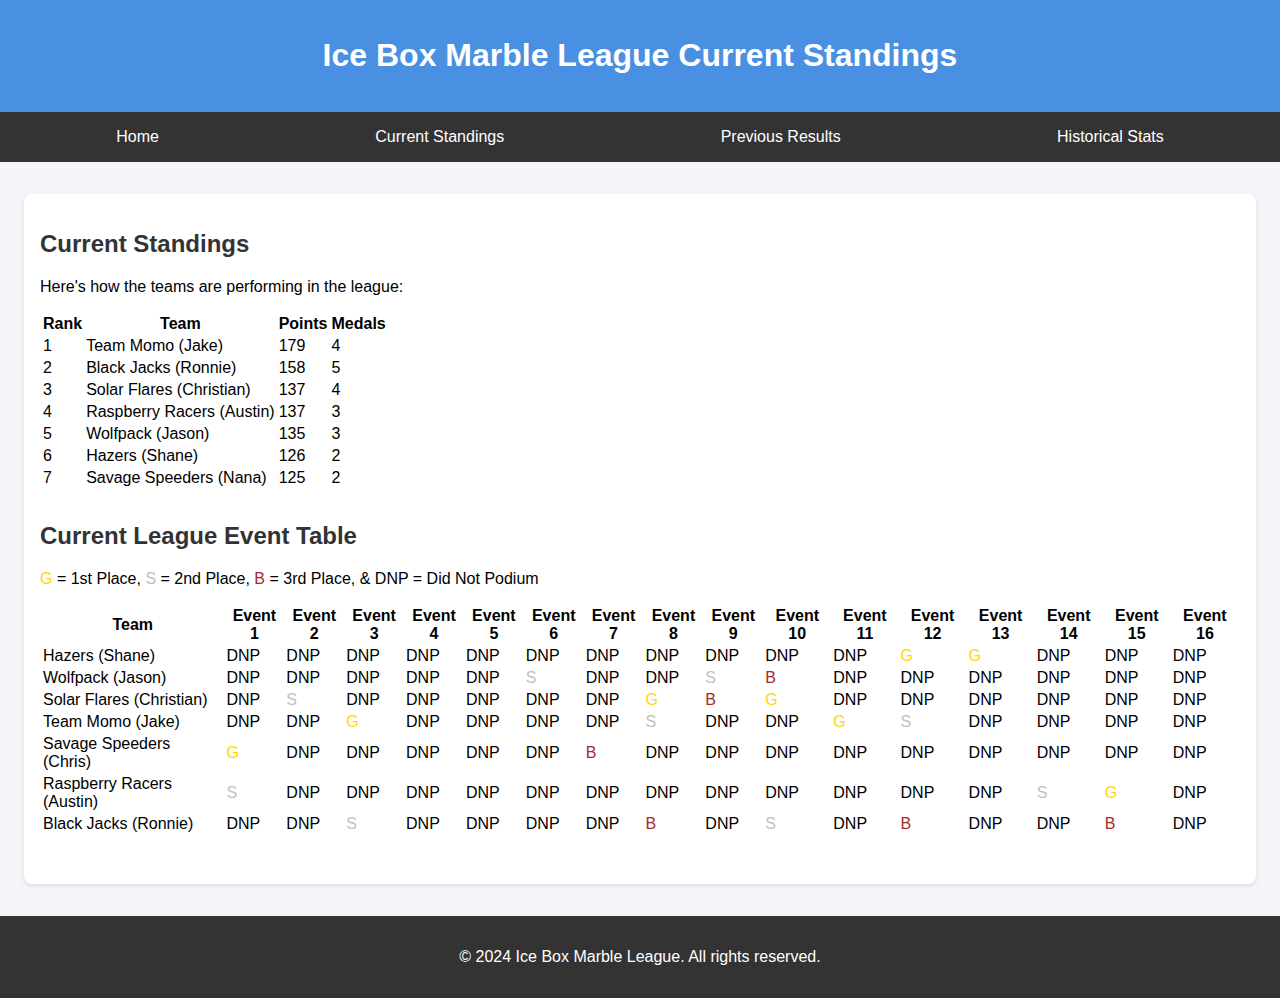
==== commit cc6fd1fe: "Update current_standings.html" ====
--- a/current_standings.html
+++ b/current_standings.html
@@ -44,44 +44,44 @@
                     <tr>
                         <td>1</td>
                         <td>Hazers (Shane)</td>
-                        <td>48</td>
-                        <td>0</td>
+                        <td>126</td>
+                        <td>2</td>
                     </tr>
                     <tr>
                         <td>2</td>
                         <td>Wolfpack (Jason)</td>
-                        <td>107</td>
+                        <td>135</td>
                         <td>3</td>
                     </tr>
                     <tr>
                         <td>3</td>
                         <td>Solar Flares (Christian)</td>
-                        <td>102</td>
+                        <td>137</td>
                         <td>4</td>
                     </tr>
                     <tr>
                         <td>4</td>
                         <td>Team Momo (Jake)</td>
-                        <td>100</td>
-                        <td>2</td>
+                        <td>179</td>
+                        <td>4</td>
                     </tr>
                     <tr>
                         <td>5</td>
                         <td>Savage Speeders (Nana)</td>
-                        <td>82</td>
+                        <td>125</td>
                         <td>2</td>
                     </tr>
                     <tr>
                         <td>6</td>
                         <td>Raspberry Racers (Austin)</td>
-                        <td>65</td>
-                        <td>1</td>
+                        <td>137</td>
+                        <td>3</td>
                     </tr>
                     <tr>
                         <td>7</td>
                         <td>Black Jacks (Ronnie)</td>
-                        <td>111</td>
-                        <td>3</td>
+                        <td>158</td>
+                        <td>5</td>
                     </tr>
                 </tbody>
             </table>
